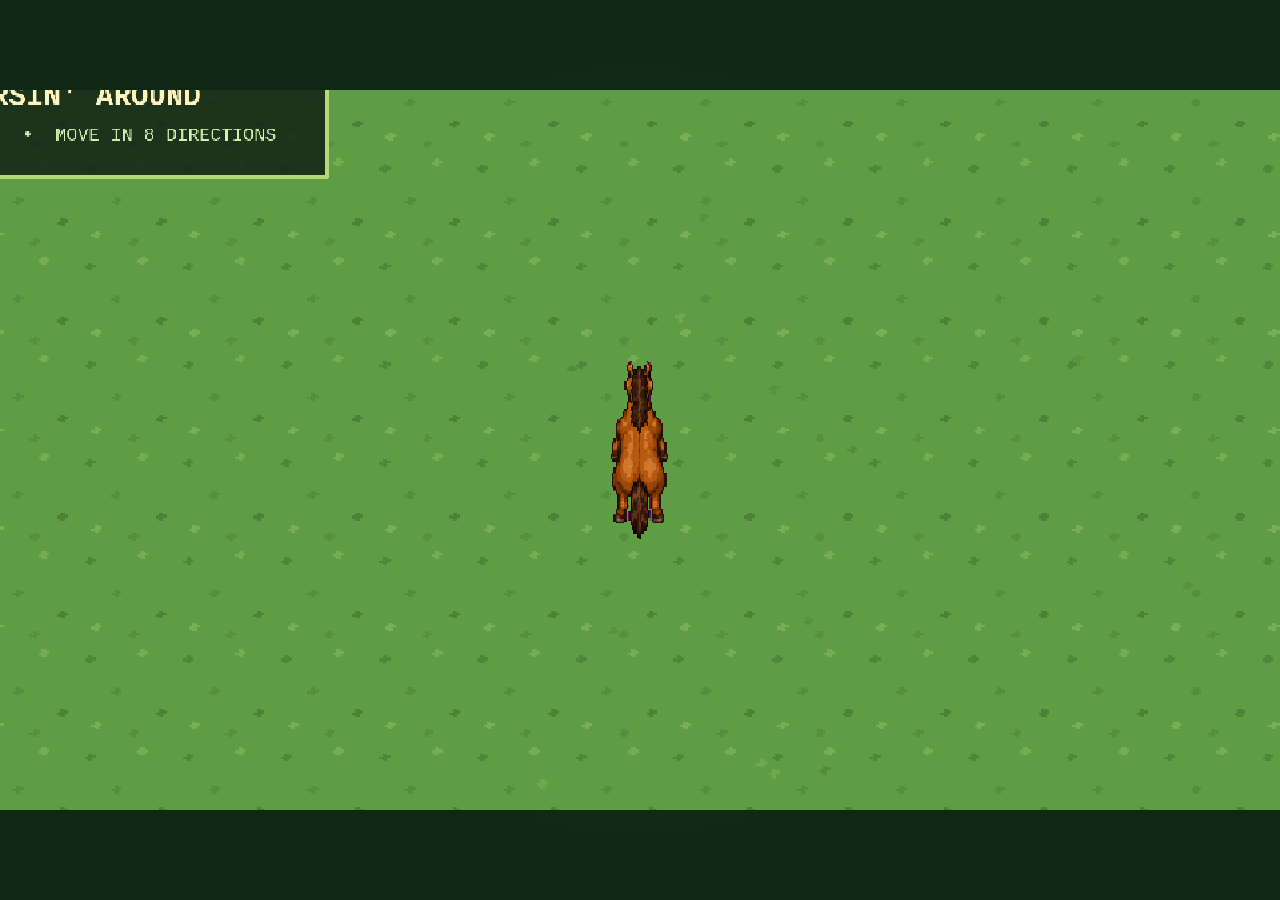
==== index.html @ 76920c74 "Horse moving around" ====
<!doctype html>
<html lang="en">
  <head>
    <meta charset="UTF-8" />
    <meta name="viewport" content="width=device-width, initial-scale=1.0" />
    <meta
      name="description"
      content="Horsin' Around — a top-down multiplayer horse game."
    />
    <title>Horsin' Around</title>
    <link rel="stylesheet" href="./src/styles.css" />
  </head>
  <body>
    <main id="game" aria-label="Horsin' Around game"></main>
    <script src="./vendor/phaser.min.js"></script>
    <script src="./src/game.js"></script>
  </body>
</html>
---- src/styles.css ----
:root {
  color-scheme: dark;
  font-family: "Courier New", monospace;
  background: #102714;
}

* {
  box-sizing: border-box;
}

html,
body,
#game {
  width: 100%;
  height: 100%;
  margin: 0;
  overflow: hidden;
}

body {
  background:
    radial-gradient(circle at center, rgba(111, 168, 75, 0.18), transparent 52%),
    #102714;
}

canvas {
  display: block;
  margin: auto;
  image-rendering: pixelated;
  image-rendering: crisp-edges;
}
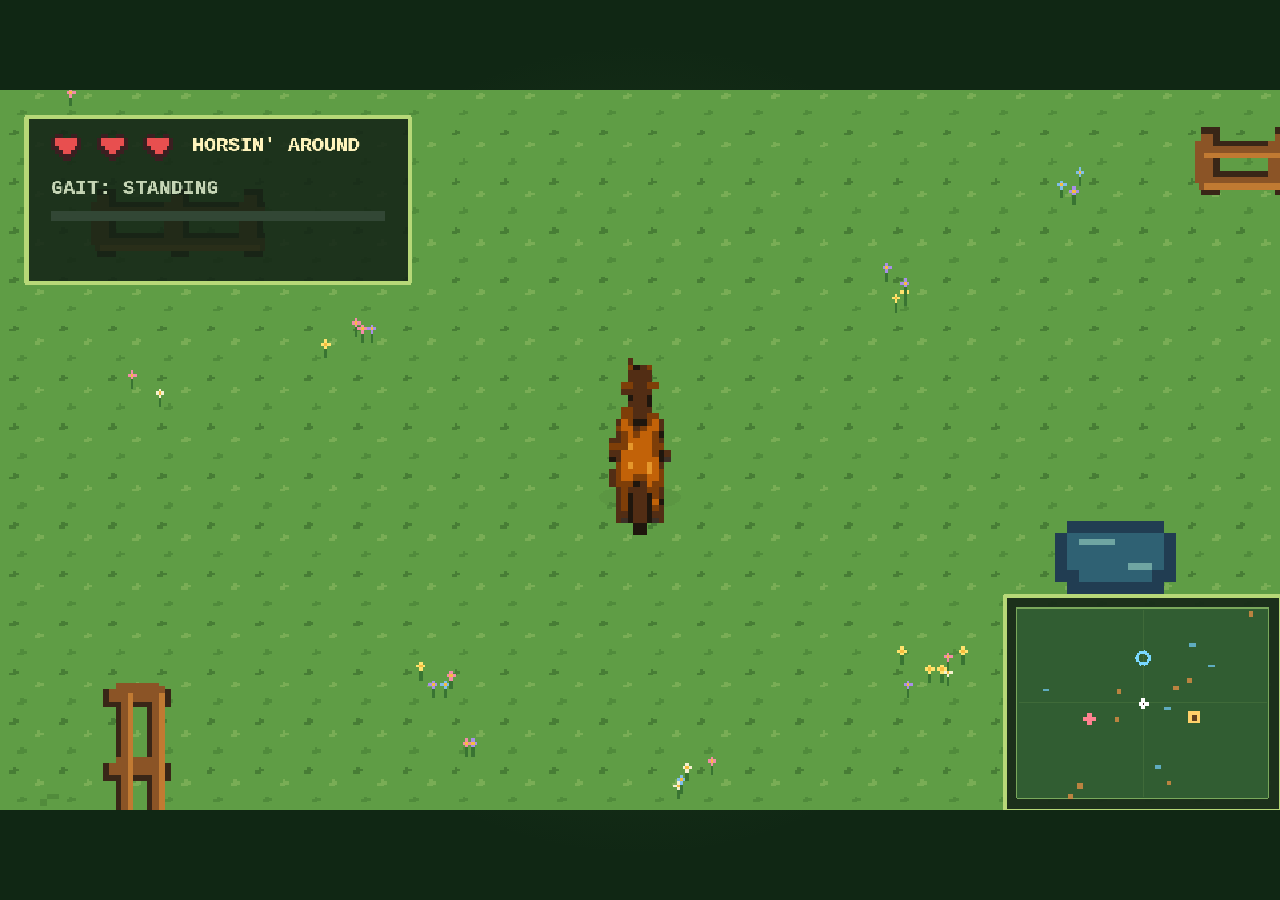
==== commit 1c783c11: "Code review. Changes: Unified walk/trot/canter/gallop behavior across outdoor and indoor areas. Fixe" ====
--- a/index.html
+++ b/index.html
@@ -5,7 +5,7 @@
     <meta name="viewport" content="width=device-width, initial-scale=1.0" />
     <meta
       name="description"
-      content="Horsin' Around — a top-down multiplayer horse game."
+      content="Horsin' Around — a top-down single-player horse game."
     />
     <title>Horsin' Around</title>
     <link rel="stylesheet" href="./src/styles.css" />
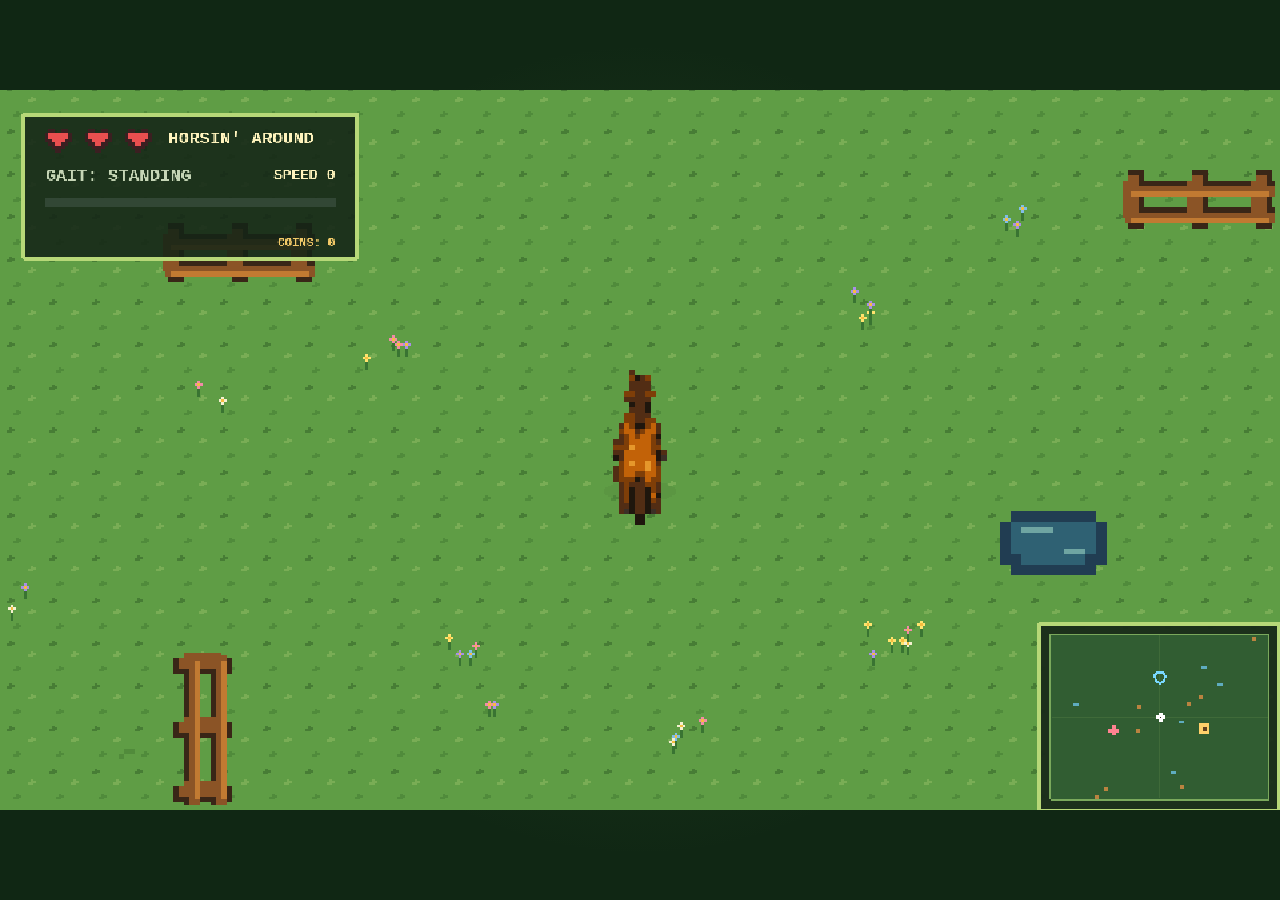
==== commit 6b2d5948: "BIG CHANGE extracted facing, collider, revorder merging and save reconciliation into gamecreo. Fixed" ====
--- a/index.html
+++ b/index.html
@@ -13,6 +13,6 @@
   <body>
     <main id="game" aria-label="Horsin' Around game"></main>
     <script src="./vendor/phaser.min.js"></script>
-    <script src="./src/game.js"></script>
+    <script type="module" src="./src/game.js"></script>
   </body>
 </html>
